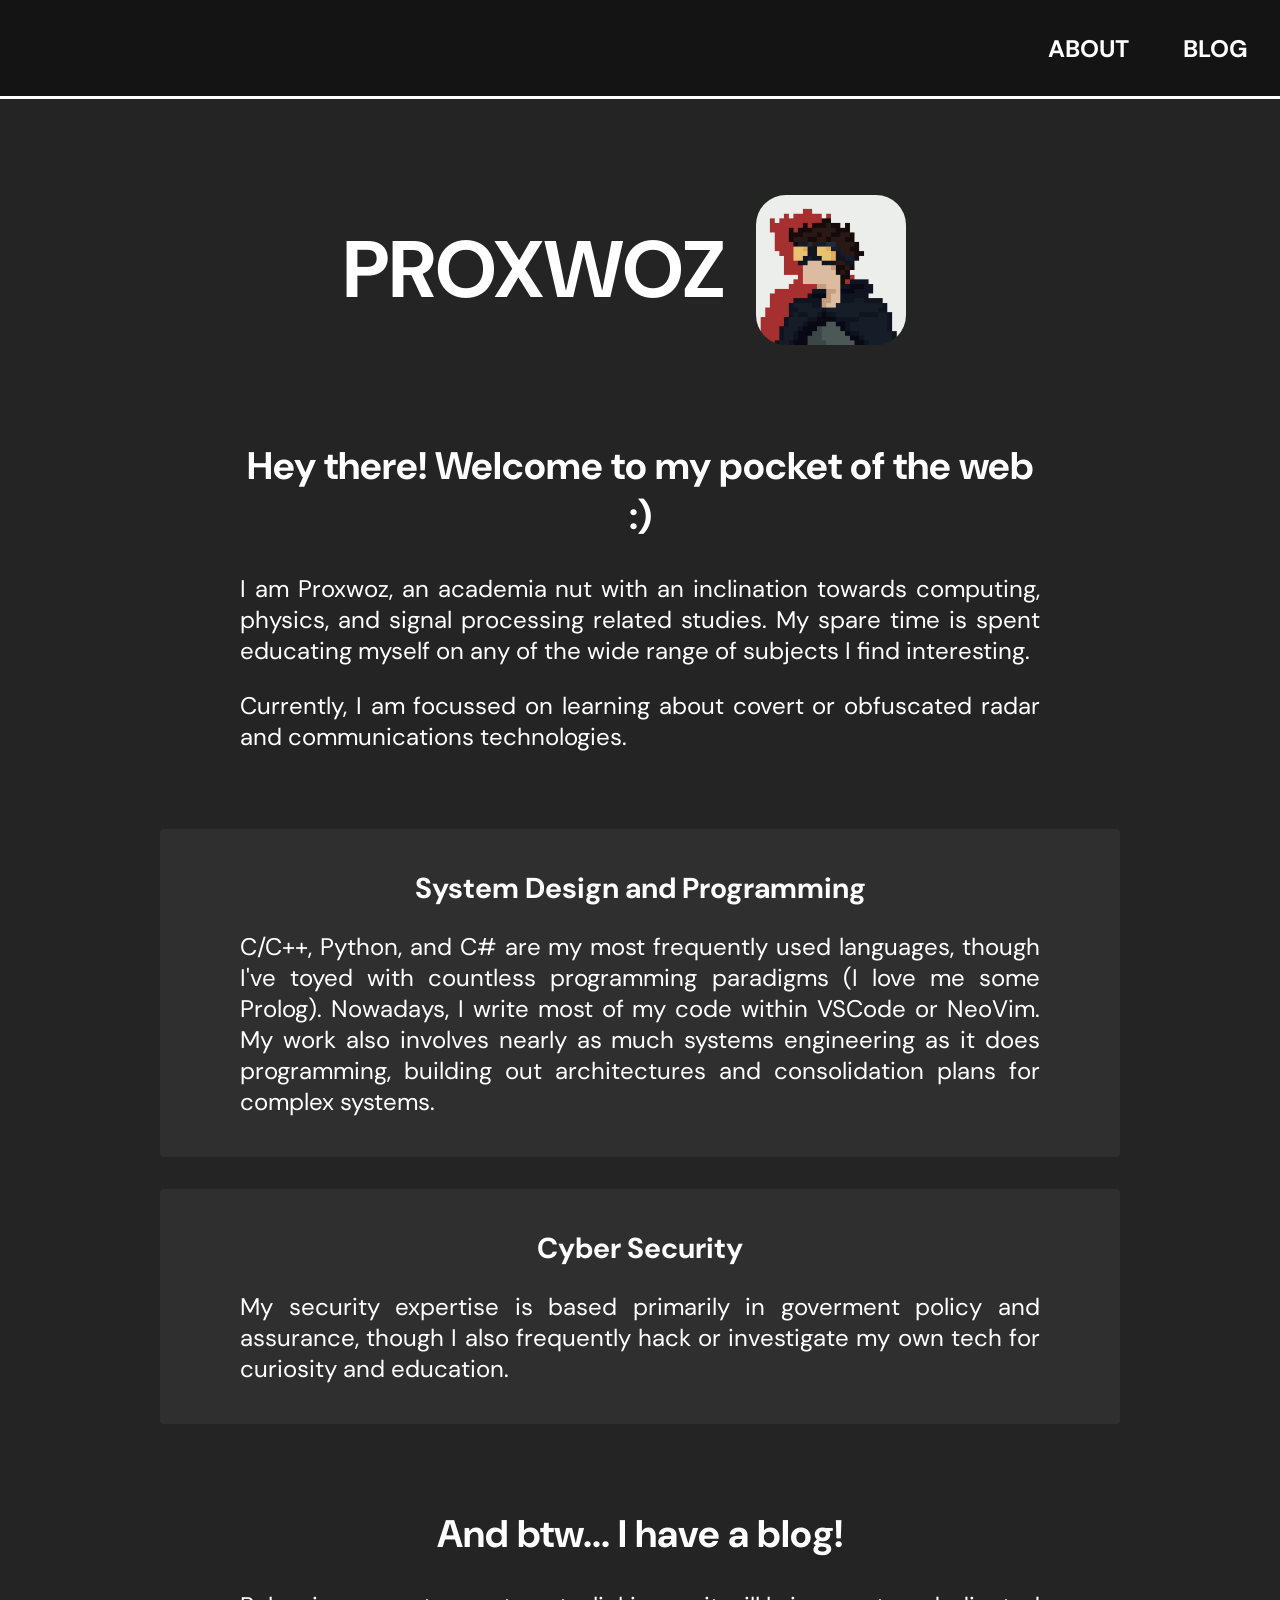
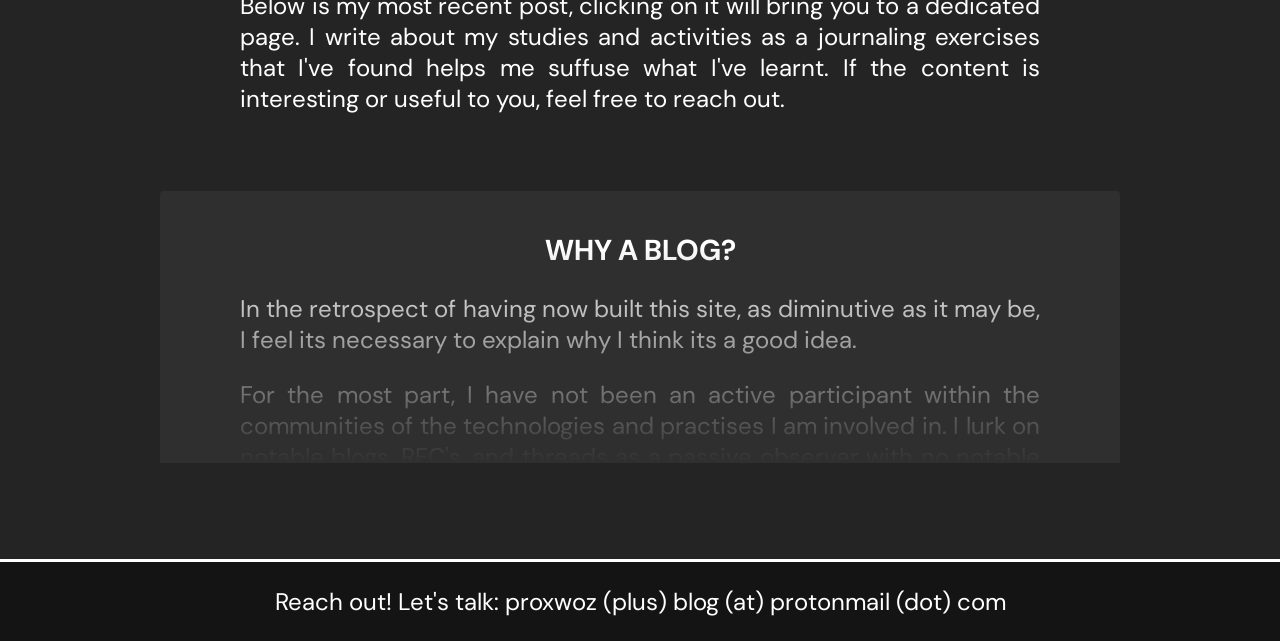
==== index.html @ e69cb9b3 "Setup site with initial blog post" ====
<!DOCTYPE html>
<html lang="en">

<head>
  <meta charset="UTF-8" />
  <meta name="viewport" content="width=device-width, initial-scale=1.0" />
  <title>proxwoz</title>
  <link rel="icon" href="./images/avatar.webp">

  <link rel="stylesheet" href="./css/common.css">
  <link rel="stylesheet" href="./css/mobile.css">

  <link rel="preconnect" href="https://fonts.googleapis.com/">
  <link rel="stylesheet" href="https://fonts.googleapis.com/css?family=DM+Sans"/>
</head>

<body>
  <header>
    <div class="navbar-wrapper">
      <!-- <a href="./index.html" class="navbar-logo"> -->
      <!--   <img src="./images/avatar.webp"> -->
      <!--   <span>PROXWOZ</span> -->
      <!-- </a> -->
      <nav class="navbar">
        <ul>
          <li><a href="./index.html">ABOUT</a></li>
          <li><a href="./blog.html">BLOG</a></li>
        </ul>
      </nav>
    </div>
  </header>

  <main>
    <div class="landing-title">
      <h1>PROXWOZ</h1>
      <img src="./images/avatar.webp" height="150">
    </div>

    <div class="text-block">
      <div>
        <h2>Hey there! Welcome to my pocket of the web :)</h2>
        <p>I am Proxwoz, an academia nut with an inclination towards computing, physics, and signal
        processing related studies. My spare time is spent educating myself on any of the wide
        range of subjects I find interesting.</p>
        <p>Currently, I am focussed on learning about covert or obfuscated radar and communications
        technologies.</p>
     </div>
    </div>

    <br>
    <div class="container">
      <div>
        <h2>System Design and Programming</h2>
        <p>C/C++, Python, and C# are my most frequently used languages, though I've toyed with
        countless programming paradigms (I love me some Prolog). Nowadays, I write most of my code
        within VSCode or NeoVim. My work also involves nearly as much systems engineering as it
        does programming, building out architectures and consolidation plans for complex
        systems.</p>
      </div>
    </div>

    <div class="container">
      <div>
        <h2>Cyber Security</h2>
        <p>My security expertise is based primarily in goverment policy and assurance, though I
        also frequently hack or investigate my own tech for curiosity and education.</p>
      </div>
    </div>

    <br>
    <div class="text-block">
      <div>
        <!-- <h2>And btw... I have a blog!</h2> -->
        <h2 class="test">And btw... I have a blog!</h2>
        <p>Below is my most recent post, clicking on it will bring you to a dedicated page. I write
        about my studies and activities as a journaling exercises that I've found helps me suffuse
        what I've learnt. If the content is interesting or useful to you, feel free to reach
        out.</p>
      </div>
    </div>
    <br>

    <a href="./blog/20260317-why-a-blog.html">
      <div class="preview-container">
        <div>
          <h2>WHY A BLOG?</h2>

          <p>In the retrospect of having now built this site, as diminutive as it may be, I feel
          its necessary to explain why I think its a good idea.</p>

          <p>For the most part, I have not been an active participant within the communities of the
          technologies and practises I am involved in. I lurk on notable blogs, RFC's, and threads
          as a passive observer with no notable presence. If I were asked to recount examples where
          I contributed in these spaces I would fail to recall any. And there is nothing inherently
          wrong about that! Yet it bothers me.</p>
        </div>
      </div>
    </a>
  </main>

  <footer>
    <p>Reach out! Let's talk: proxwoz (plus) blog (at) protonmail (dot) com</p>
  </footer>
  
</body>
---- css/common.css ----
html, body {
  margin: 0px;
  padding: 0px;
  height: 100vh;
  background-color: #242424;
  color: #ffffff;
  font-weight: bold;
  font-family: "DM Sans";
}

/* generic styling */
h1 {
  font-size: 5em;
  text-align: center;
  /* margin-left: auto; */
  /* margin-right: auto; */
  margin-left: 5vw;
  margin-right: 5vw;
}
h2 {
  text-align: center;
}
p {
  font-size: 1.5em;
  font-weight: normal;
  text-align: justify;
}
ul {
  font-size: 1.5em;
  font-weight: normal;
}
a {
  color: inherit;
  text-decoration: none;
}

/* homepage title */
.landing-title {
  display: flex;
  justify-content: center;
  margin: 6em 1em;
}
.landing-title h1 {
  width: auto;
  margin: auto 0px;
}

.landing-title img {
  border-radius: 20%;
  margin: auto 2em;
}

/* navbar related */
header {
  background-color: #141414;
  border-style: none none solid none;
  font-size: x-large;
  padding: 1em 0px;
  height: 2em;
  display: flex;
}
header::after {
  content: "";
  clear: both;
  display: block;
}

.navbar-wrapper {
  width: 95vw;
  margin: 0px auto;
  display: flex;
  align-items: center;
}

.navbar-logo img {
  border-radius: 20%;
  vertical-align: middle;
  height: 1.75em;
}
.navbar-logo span {
  vertical-align: middle;
}

.navbar {
  flex: 1;
  text-align: right;
}
.navbar ul {
  font-size: inherit;
  font-weight: bold;
  margin: 0px;
  padding: 0px;
}
.navbar li {
  display: inline-block;
}
.navbar a {
  margin-left: 2em;
}

/* footer related */
footer {
  background-color: #141414;
  border-style: solid none none none;
  margin-top: 6em;
  display: flex;
  flex-direction: column;
  align-items: center;
}

/* text blocks (outside of containers */
.text-block {
  text-align: justify;
  width: 60em;
  margin: 1em auto;
}
.text-block div {
  /* padding: 1em 5em 0em 5em; */
  padding: 0em 5em;
}
.text-block h2 {
  font-size: 2.4em;
}

/* normal containers */
.container {
  background-color: #2f2f2f;
  width: 60em;
  border-radius: 4px;
  margin: 2em auto;
}
.container div {
  padding: 1em 5em;
}
.container h2 {
  font-size: 1.8em;
}

/* preview containers */
.preview-container {
  background-color: #2f2f2f;
  width: 60em;
  border-radius: 4px;
  margin: 2em auto;
  height: 17em;
  overflow: hidden;
}
.preview-container div {
  padding: 1em 5em;
}
.preview-container h2 {
  font-size: 1.8em;
}
.preview-container::before {
  content: '';
  height: inherit;
  width: inherit;
  position:absolute;
  left: inherit;
  top: inherit;
  background:linear-gradient(transparent 20%, #2f2f2f);
}
---- css/mobile.css ----
/* @media (max-width: 1024px) { */
@media (max-width: 61em) {

html, body {
  /* font-size: 0.9em; */
}

h1 {
  margin-left: 2vw;
  margin-right: 2vw;
}

/* homepage title */
.landing-title img {
  display: none;
}

/* navbar related */
header {
  font-size: large;
}

.navbar-wrapper {
  width: 100vw;
}

.navbar-logo {
  display: none;
}

.navbar ul {
  text-align: center;
}
.navbar a {
  margin-left: 0.5em;
  margin-right: 0.5em;
}

/* footer related */
footer {
  padding-left: 8px;
  padding-right: 8px;
}

/* text blocks (outside of containers */
.text-block {
  width: 95vw;
}

.text-block div {
  padding: 0em 3em;
}

/* normal containers */
.container {
  width: 95vw;
}
.container div {
  padding: 0.1em 3em;
}


/* preview containers */
.preview-container {
  width: 95vw;
}
.preview-container div {
  padding: 0.1em 3em;
}

}
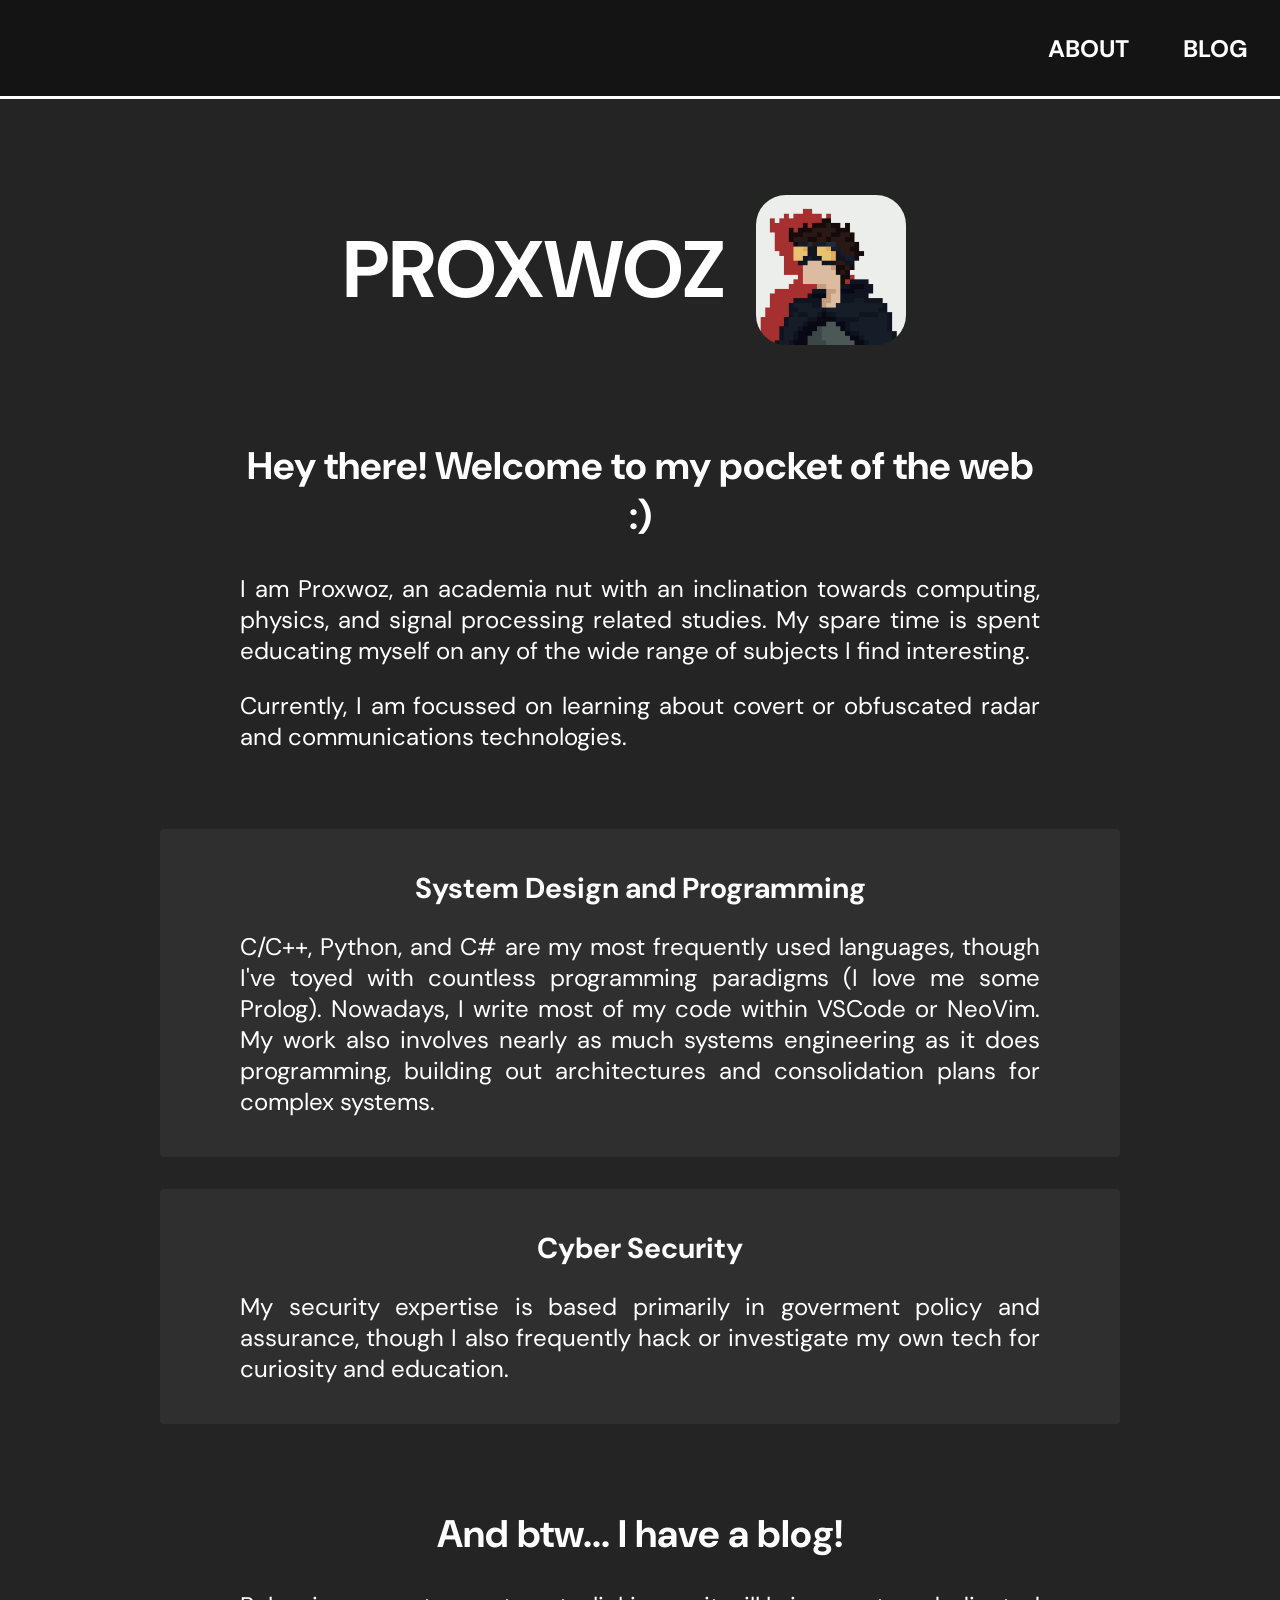
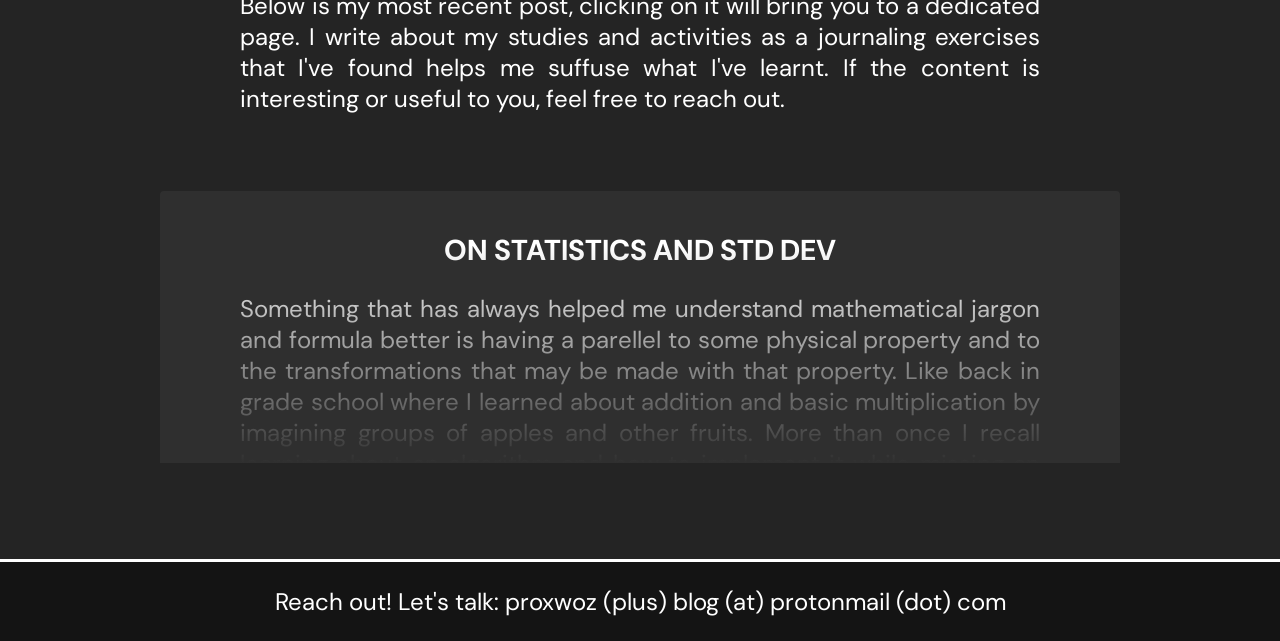
==== commit acb004db: "post: on statistics and std dev" ====
--- a/index.html
+++ b/index.html
@@ -70,8 +70,7 @@
     <br>
     <div class="text-block">
       <div>
-        <!-- <h2>And btw... I have a blog!</h2> -->
-        <h2 class="test">And btw... I have a blog!</h2>
+        <h2>And btw... I have a blog!</h2>
         <p>Below is my most recent post, clicking on it will bring you to a dedicated page. I write
         about my studies and activities as a journaling exercises that I've found helps me suffuse
         what I've learnt. If the content is interesting or useful to you, feel free to reach
@@ -80,19 +79,17 @@
     </div>
     <br>
 
-    <a href="./blog/20260317-why-a-blog.html">
+    <a href="./blog/20260419-on-statistics-and-std-dev.html">
       <div class="preview-container">
         <div>
-          <h2>WHY A BLOG?</h2>
+          <h2>ON STATISTICS AND STD DEV</h2>
 
-          <p>In the retrospect of having now built this site, as diminutive as it may be, I feel
-          its necessary to explain why I think its a good idea.</p>
-
-          <p>For the most part, I have not been an active participant within the communities of the
-          technologies and practises I am involved in. I lurk on notable blogs, RFC's, and threads
-          as a passive observer with no notable presence. If I were asked to recount examples where
-          I contributed in these spaces I would fail to recall any. And there is nothing inherently
-          wrong about that! Yet it bothers me.</p>
+          <p> Something that has always helped me understand mathematical jargon and formula better
+          is having a parellel to some physical property and to the transformations that may be
+          made with that property. Like back in grade school where I learned about addition and
+          basic multiplication by imagining groups of apples and other fruits. More than once I
+          recall learning about an algorithm and how to implement it while missing an understanding
+          of why it works until I learned the physical parellels of its components. </p>
         </div>
       </div>
     </a>
